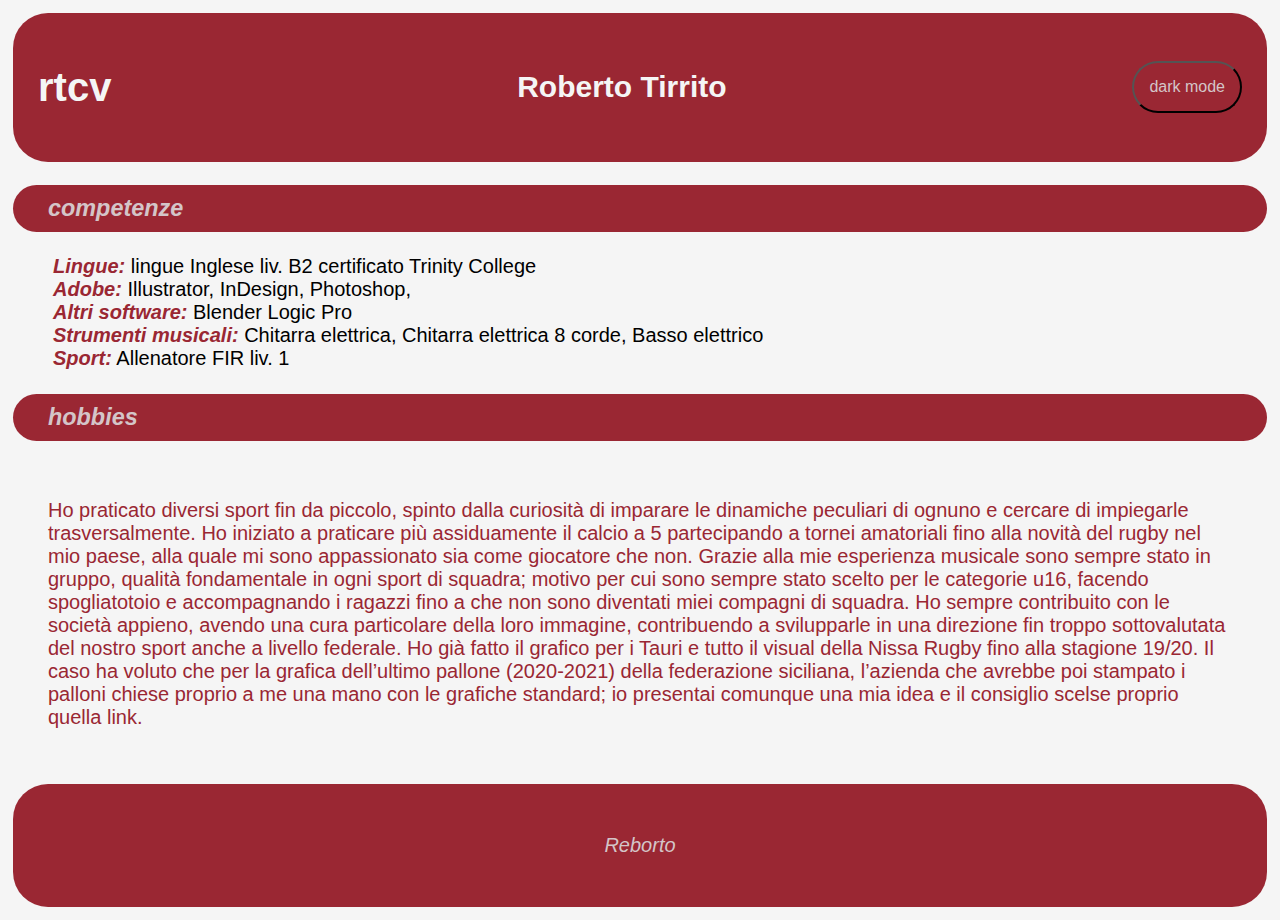
==== edgemony-course-2021/27Oct/index.html @ 7e5fc2a4 "html e css" ====
<!DOCTYPE html>
<html>

<head lang="it">
    <meta charset="UTF-8">
    <link rel="icon" href="/edgemony-course-2021/favicon.ico" />
    <link href="CV_graph.css" rel="stylesheet" type="text/css">
    <title>rt cv</title>
</head>

<body>
    <div class="testata">
        <h1>rtcv</h1>
        <h2>Roberto Tirrito</h2>
        <button class="button">
            dark mode
        </button>
    </div>

  
<div class="content">
    <h3 class="sottotitolo">competenze</h3>
    <ul>
        <li><b>Lingue:</b> lingue Inglese liv. B2
            certificato Trinity College</li>
        <li><b>Adobe:</b> Illustrator,
            InDesign, Photoshop,</li>
        <li><b>Altri software:</b> Blender
            Logic Pro </li>
        <li><b>Strumenti musicali:</b> Chitarra elettrica,
            Chitarra elettrica 8 corde,
            Basso elettrico </li>
        <li><b>Sport:</b> Allenatore FIR liv. 1 </li>


    </ul>
</div>
<div class="content">
    <h3 class="sottotitolo">hobbies</h3>
    <p>Ho praticato diversi sport fin da piccolo, spinto dalla curiosità di imparare le dinamiche peculiari di ognuno e
        cercare di impiegarle trasversalmente. Ho iniziato a praticare più assiduamente il calcio a 5 partecipando a
        tornei amatoriali fino alla novità del rugby nel mio paese, alla quale mi sono appassionato sia come giocatore
        che non.
        Grazie alla mie esperienza musicale sono sempre stato in gruppo, qualità fondamentale in ogni sport di squadra;
        motivo per cui sono sempre stato scelto per le categorie u16, facendo spogliatotoio e accompagnando i ragazzi
        fino a che non sono diventati miei compagni di squadra.
        Ho sempre contribuito con le società appieno, avendo una cura particolare della loro immagine, contribuendo a
        svilupparle in una direzione fin troppo sottovalutata del nostro sport anche a livello federale.
        Ho già fatto il grafico per i Tauri e tutto il visual della Nissa Rugby fino alla stagione 19/20.
        Il caso ha voluto che per la grafica dell’ultimo pallone (2020-2021) della federazione siciliana, l’azienda che
        avrebbe poi stampato i palloni chiese proprio a me una mano con le grafiche standard; io presentai comunque una
        mia idea e il consiglio scelse proprio quella link.</p>
</div>
<div class="footer">
    <footer>
        <em>Reborto</em>
    </footer>
</div>


    <script src="CV.js"></script>
</body>

</html>
---- edgemony-course-2021/27Oct/CV_graph.css ----
body{
    padding: 5px;
    background-color:whitesmoke;
    color: #9a2733;
    font-family: Verdana, Geneva, Tahoma, sans-serif;
    font-size: 20px;
}
.dark-theme{
    background-color: #9a2733;
    color: d4c5c8;
}

.button {
    background: #9a2733;
    color: #d4c5c8;
    position: relative;
    display: inline-block;
    border-radius: 35px;
    font-family:Verdana, Geneva, Tahoma, sans-serif;
    font-size: medium;
    padding: 15px;

}


.testata{
    display: flex;
    /* box-sizing: border-box; */
    justify-content: space-between;
    align-items: center;
    border-radius: 35px;
    color:whitesmoke;
    background: #9a2733;
    padding: 25px 25px;
}
h3{
    color: #d4c5c8;
    background: #9a2733;
    border-radius: 25px;
    font-style: italic;
    padding: 10px 35px;
    size: auto;

}
p{
    padding: 35px;;
}
ul{
    color: #000;
}
ul{
    list-style-type: none;
}

ul li b{
    color: #9a2733;
    font-style: italic;

}
.content{
    display: block;
    order: 4;
}
.footer{
    background-color: #9a2733;
    color: #d4c5c8;
    display: flex;
    justify-content: center;
    padding: 50px;
    border-radius: 35px;
}
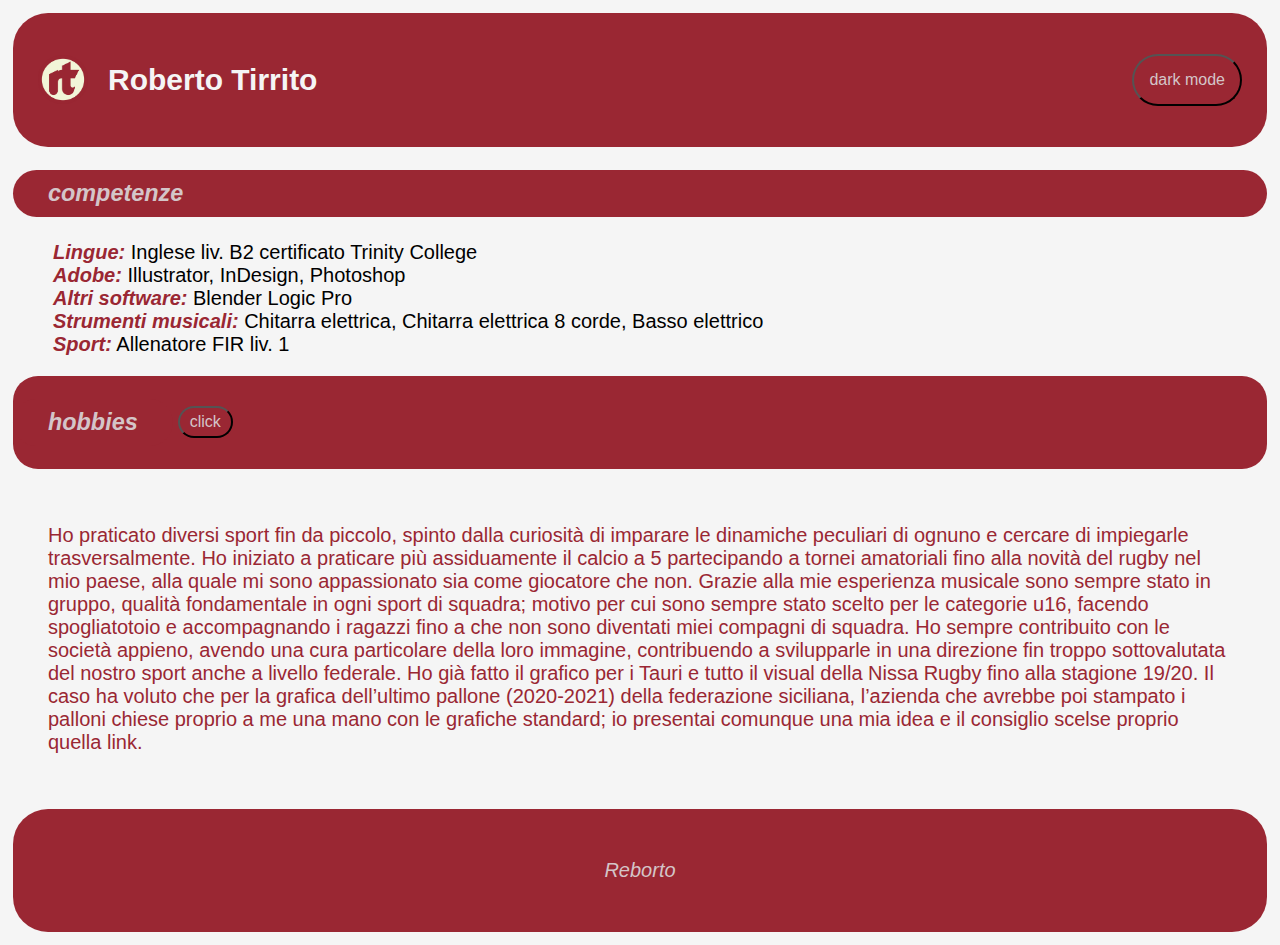
==== commit 69736932: "css add" ====
--- a/edgemony-course-2021/27Oct/index.html
+++ b/edgemony-course-2021/27Oct/index.html
@@ -10,52 +10,64 @@
 
 <body>
     <div class="testata">
-        <h1>rtcv</h1>
-        <h2>Roberto Tirrito</h2>
+        <div>
+            <img src="/edgemony-course-2021/Risorsa 3@2x.png" alt="rt_marchio" width="50px" height="49,6px">
+            <h2>Roberto Tirrito</em></h2>
+        </div>
         <button class="button">
             dark mode
         </button>
     </div>
 
-  
-<div class="content">
-    <h3 class="sottotitolo">competenze</h3>
-    <ul>
-        <li><b>Lingue:</b> lingue Inglese liv. B2
-            certificato Trinity College</li>
-        <li><b>Adobe:</b> Illustrator,
-            InDesign, Photoshop,</li>
-        <li><b>Altri software:</b> Blender
-            Logic Pro </li>
-        <li><b>Strumenti musicali:</b> Chitarra elettrica,
-            Chitarra elettrica 8 corde,
-            Basso elettrico </li>
-        <li><b>Sport:</b> Allenatore FIR liv. 1 </li>
+
+    <div class="content">
+        <h3 class="sottotitolo">competenze</h3>
+        <ul>
+            <li><b>Lingue:</b> Inglese liv. B2
+                certificato Trinity College</li>
+            <li><b>Adobe:</b> Illustrator,
+                InDesign, Photoshop</li>
+            <li><b>Altri software:</b> Blender
+                Logic Pro </li>
+            <li><b>Strumenti musicali:</b> Chitarra elettrica,
+                Chitarra elettrica 8 corde,
+                Basso elettrico </li>
+            <li><b>Sport:</b> Allenatore FIR liv. 1 </li>
 
 
-    </ul>
-</div>
-<div class="content">
-    <h3 class="sottotitolo">hobbies</h3>
-    <p>Ho praticato diversi sport fin da piccolo, spinto dalla curiosità di imparare le dinamiche peculiari di ognuno e
-        cercare di impiegarle trasversalmente. Ho iniziato a praticare più assiduamente il calcio a 5 partecipando a
-        tornei amatoriali fino alla novità del rugby nel mio paese, alla quale mi sono appassionato sia come giocatore
-        che non.
-        Grazie alla mie esperienza musicale sono sempre stato in gruppo, qualità fondamentale in ogni sport di squadra;
-        motivo per cui sono sempre stato scelto per le categorie u16, facendo spogliatotoio e accompagnando i ragazzi
-        fino a che non sono diventati miei compagni di squadra.
-        Ho sempre contribuito con le società appieno, avendo una cura particolare della loro immagine, contribuendo a
-        svilupparle in una direzione fin troppo sottovalutata del nostro sport anche a livello federale.
-        Ho già fatto il grafico per i Tauri e tutto il visual della Nissa Rugby fino alla stagione 19/20.
-        Il caso ha voluto che per la grafica dell’ultimo pallone (2020-2021) della federazione siciliana, l’azienda che
-        avrebbe poi stampato i palloni chiese proprio a me una mano con le grafiche standard; io presentai comunque una
-        mia idea e il consiglio scelse proprio quella link.</p>
-</div>
-<div class="footer">
-    <footer>
-        <em>Reborto</em>
-    </footer>
-</div>
+        </ul>
+    </div>
+    <div class="content">
+        <div>
+        <h3 class="sottotitolo">hobbies</h3>
+        <button class="button2">click</button>
+    </div>
+        <p>Ho praticato diversi sport fin da piccolo, spinto dalla curiosità di imparare le dinamiche peculiari di
+            ognuno e
+            cercare di impiegarle trasversalmente. Ho iniziato a praticare più assiduamente il calcio a 5 partecipando a
+            tornei amatoriali fino alla novità del rugby nel mio paese, alla quale mi sono appassionato sia come
+            giocatore
+            che non.
+            Grazie alla mie esperienza musicale sono sempre stato in gruppo, qualità fondamentale in ogni sport di
+            squadra;
+            motivo per cui sono sempre stato scelto per le categorie u16, facendo spogliatotoio e accompagnando i
+            ragazzi
+            fino a che non sono diventati miei compagni di squadra.
+            Ho sempre contribuito con le società appieno, avendo una cura particolare della loro immagine, contribuendo
+            a
+            svilupparle in una direzione fin troppo sottovalutata del nostro sport anche a livello federale.
+            Ho già fatto il grafico per i Tauri e tutto il visual della Nissa Rugby fino alla stagione 19/20.
+            Il caso ha voluto che per la grafica dell’ultimo pallone (2020-2021) della federazione siciliana, l’azienda
+            che
+            avrebbe poi stampato i palloni chiese proprio a me una mano con le grafiche standard; io presentai comunque
+            una
+            mia idea e il consiglio scelse proprio quella link.</p>
+    </div>
+    <div class="footer">
+        <footer>
+            <em>Reborto</em>
+        </footer>
+    </div>
 
 
     <script src="CV.js"></script>
--- a/edgemony-course-2021/27Oct/CV_graph.css
+++ b/edgemony-course-2021/27Oct/CV_graph.css
@@ -7,7 +7,7 @@
 }
 .dark-theme{
     background-color: #9a2733;
-    color: d4c5c8;
+    color: #d4c5c8;
 }
 
 .button {
@@ -33,6 +33,12 @@
     background: #9a2733;
     padding: 25px 25px;
 }
+.testata div{
+    display: flex;
+    align-items: center;
+    justify-content: left;
+    gap: 20px;
+}
 h3{
     color: #d4c5c8;
     background: #9a2733;
@@ -45,10 +51,9 @@
 p{
     padding: 35px;;
 }
+
 ul{
     color: #000;
-}
-ul{
     list-style-type: none;
 }
 
@@ -59,8 +64,34 @@
 }
 .content{
     display: block;
-    order: 4;
+    
 }
+.content div{
+display: flex;
+align-items: center;
+align-content: flex-start;
+justify-content: left;
+gap: 5px;
+color: #d4c5c8;
+background: #9a2733;
+border-radius: 25px;
+font-style: italic;
+margin: none;
+padding: none;
+border:none;
+
+}
+.button2{
+    background: #9a2733;
+    color: #d4c5c8;
+    position: relative;
+    display: inline-block;
+    border-radius: 35px;
+    font-family:Verdana, Geneva, Tahoma, sans-serif;
+    font-size: medium;
+    padding: 5px 10px;
+}
+
 .footer{
     background-color: #9a2733;
     color: #d4c5c8;
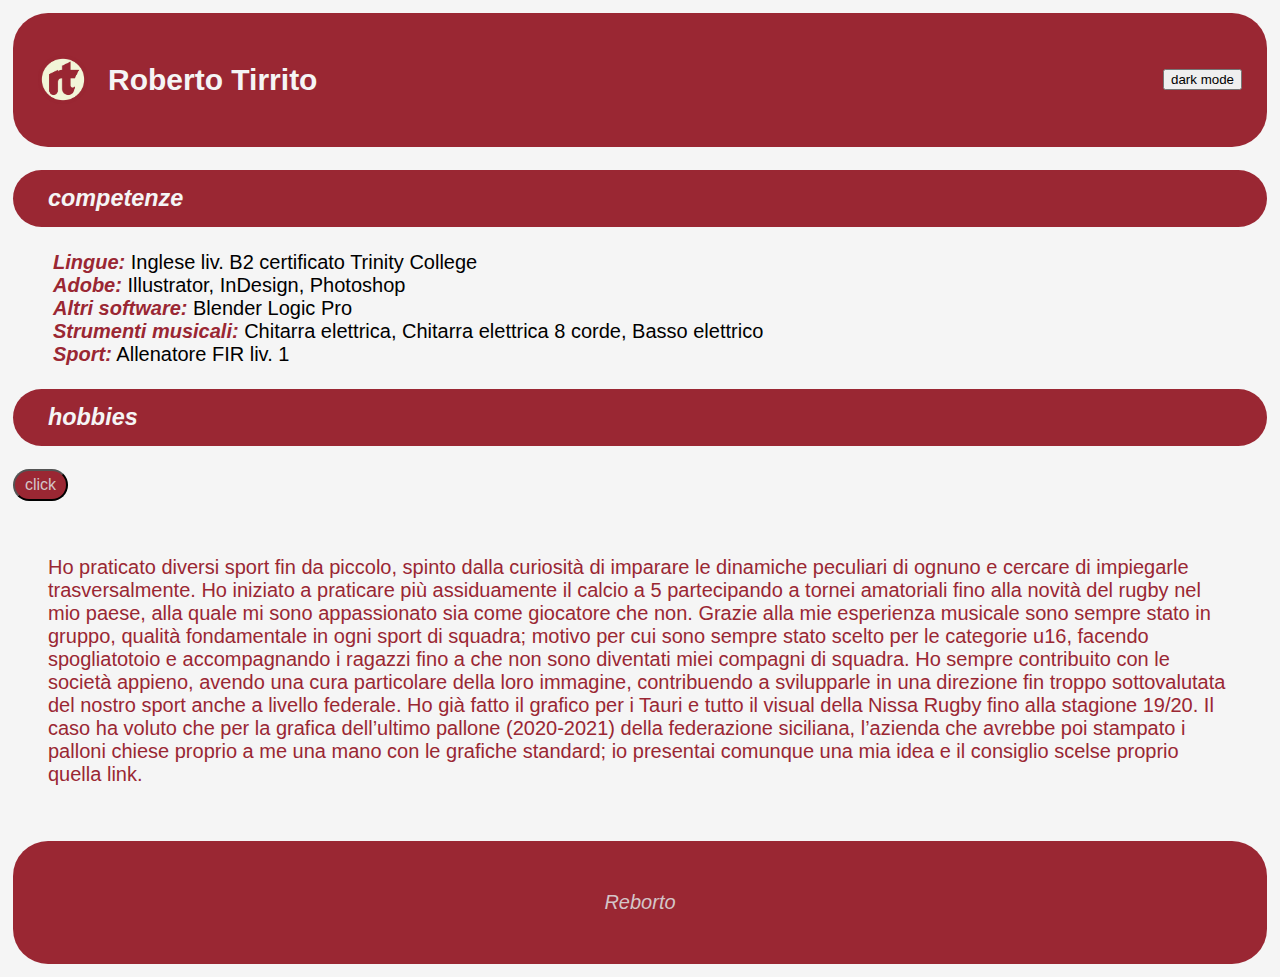
==== commit 0edbf7fd: "altra prova" ====
--- a/edgemony-course-2021/27Oct/index.html
+++ b/edgemony-course-2021/27Oct/index.html
@@ -40,7 +40,7 @@
     <div class="content">
         <div>
         <h3 class="sottotitolo">hobbies</h3>
-        <button class="button2">click</button>
+        <div><button class="button2">click</button>
     </div>
         <p>Ho praticato diversi sport fin da piccolo, spinto dalla curiosità di imparare le dinamiche peculiari di
             ognuno e
--- a/edgemony-course-2021/27Oct/CV_graph.css
+++ b/edgemony-course-2021/27Oct/CV_graph.css
@@ -5,12 +5,12 @@
     font-family: Verdana, Geneva, Tahoma, sans-serif;
     font-size: 20px;
 }
-.dark-theme{
+.darkMode{
     background-color: #9a2733;
     color: #d4c5c8;
 }
 
-.button {
+.btnDarkMode {
     background: #9a2733;
     color: #d4c5c8;
     position: relative;
@@ -21,7 +21,6 @@
     padding: 15px;
 
 }
-
 
 .testata{
     display: flex;
@@ -39,15 +38,6 @@
     justify-content: left;
     gap: 20px;
 }
-h3{
-    color: #d4c5c8;
-    background: #9a2733;
-    border-radius: 25px;
-    font-style: italic;
-    padding: 10px 35px;
-    size: auto;
-
-}
 p{
     padding: 35px;;
 }
@@ -62,25 +52,19 @@
     font-style: italic;
 
 }
-.content{
-    display: block;
-    
-}
-.content div{
-display: flex;
-align-items: center;
-align-content: flex-start;
-justify-content: left;
-gap: 5px;
-color: #d4c5c8;
-background: #9a2733;
-border-radius: 25px;
-font-style: italic;
-margin: none;
-padding: none;
-border:none;
+.sottotitolo{
+    font-style: italic;
+    color: whitesmoke;
+    background-color:#9a2733;
+    display: flex;
+   align-items:center;
+   padding: 15px 35px;
+   border-radius: 35px;
 
 }
+.content{
+    display: block;}
+
 .button2{
     background: #9a2733;
     color: #d4c5c8;
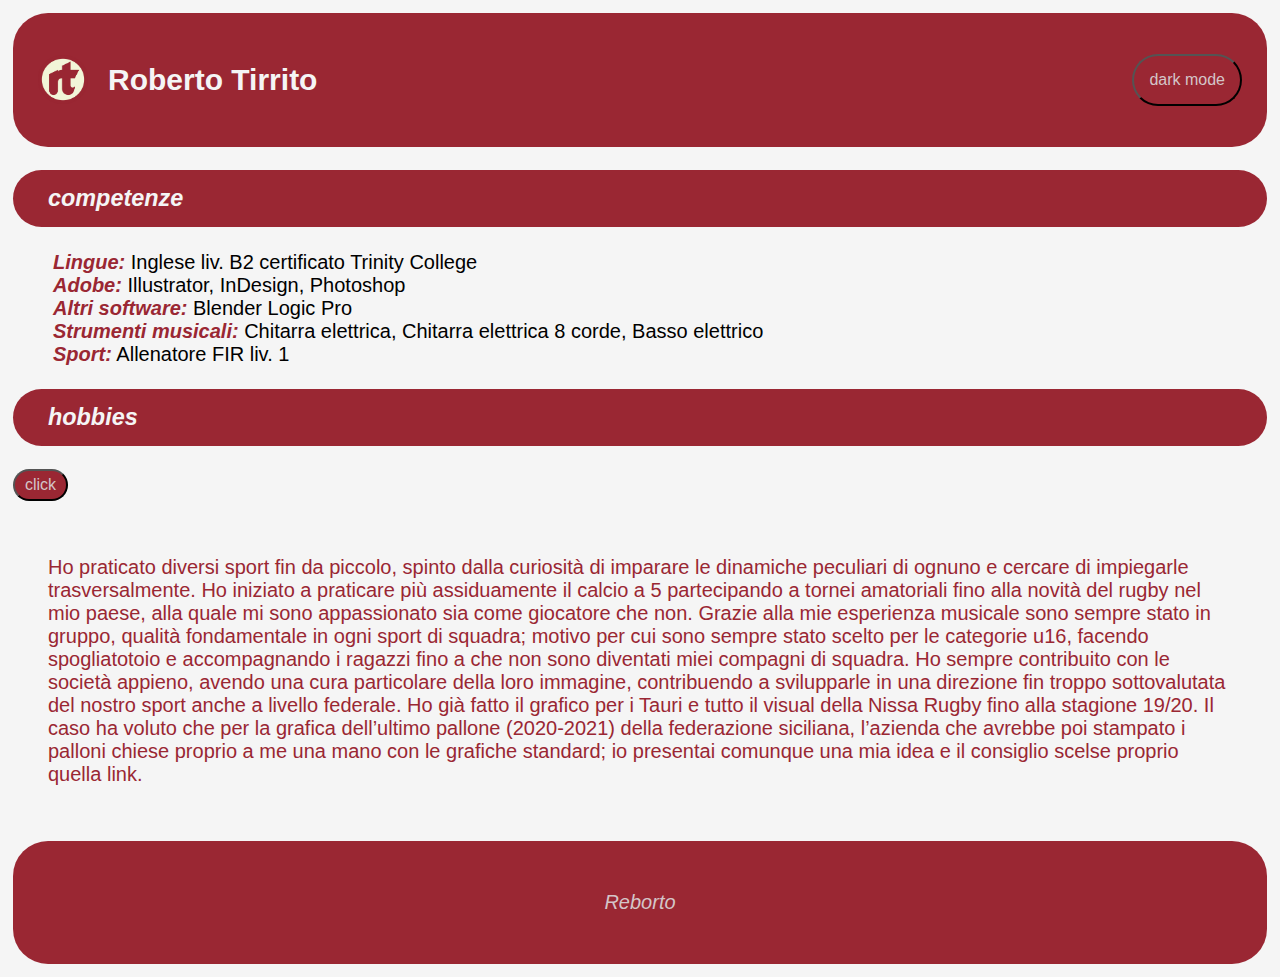
==== commit a4a347d4: "dark mode1" ====
--- a/edgemony-course-2021/27Oct/index.html
+++ b/edgemony-course-2021/27Oct/index.html
@@ -14,7 +14,7 @@
             <img src="/edgemony-course-2021/Risorsa 3@2x.png" alt="rt_marchio" width="50px" height="49,6px">
             <h2>Roberto Tirrito</em></h2>
         </div>
-        <button class="button">
+        <button class="btnDarkMode">
             dark mode
         </button>
     </div>
@@ -22,6 +22,7 @@
 
     <div class="content">
         <h3 class="sottotitolo">competenze</h3>
+    
         <ul>
             <li><b>Lingue:</b> Inglese liv. B2
                 certificato Trinity College</li>
@@ -38,30 +39,35 @@
         </ul>
     </div>
     <div class="content">
-        <div>
         <h3 class="sottotitolo">hobbies</h3>
-        <div><button class="button2">click</button>
     </div>
-        <p>Ho praticato diversi sport fin da piccolo, spinto dalla curiosità di imparare le dinamiche peculiari di
-            ognuno e
-            cercare di impiegarle trasversalmente. Ho iniziato a praticare più assiduamente il calcio a 5 partecipando a
-            tornei amatoriali fino alla novità del rugby nel mio paese, alla quale mi sono appassionato sia come
-            giocatore
-            che non.
-            Grazie alla mie esperienza musicale sono sempre stato in gruppo, qualità fondamentale in ogni sport di
-            squadra;
-            motivo per cui sono sempre stato scelto per le categorie u16, facendo spogliatotoio e accompagnando i
-            ragazzi
-            fino a che non sono diventati miei compagni di squadra.
-            Ho sempre contribuito con le società appieno, avendo una cura particolare della loro immagine, contribuendo
-            a
-            svilupparle in una direzione fin troppo sottovalutata del nostro sport anche a livello federale.
-            Ho già fatto il grafico per i Tauri e tutto il visual della Nissa Rugby fino alla stagione 19/20.
-            Il caso ha voluto che per la grafica dell’ultimo pallone (2020-2021) della federazione siciliana, l’azienda
-            che
-            avrebbe poi stampato i palloni chiese proprio a me una mano con le grafiche standard; io presentai comunque
-            una
-            mia idea e il consiglio scelse proprio quella link.</p>
+    <button class="button2">click</button>
+
+    <p>Ho praticato diversi sport fin da piccolo, spinto dalla curiosità di imparare le dinamiche peculiari di
+        ognuno e
+        cercare di impiegarle trasversalmente. Ho iniziato a praticare più assiduamente il calcio a 5
+        partecipando a
+        tornei amatoriali fino alla novità del rugby nel mio paese, alla quale mi sono appassionato sia come
+        giocatore
+        che non.
+        Grazie alla mie esperienza musicale sono sempre stato in gruppo, qualità fondamentale in ogni sport di
+        squadra;
+        motivo per cui sono sempre stato scelto per le categorie u16, facendo spogliatotoio e accompagnando i
+        ragazzi
+        fino a che non sono diventati miei compagni di squadra.
+        Ho sempre contribuito con le società appieno, avendo una cura particolare della loro immagine,
+        contribuendo
+        a
+        svilupparle in una direzione fin troppo sottovalutata del nostro sport anche a livello federale.
+        Ho già fatto il grafico per i Tauri e tutto il visual della Nissa Rugby fino alla stagione 19/20.
+        Il caso ha voluto che per la grafica dell’ultimo pallone (2020-2021) della federazione siciliana,
+        l’azienda
+        che
+        avrebbe poi stampato i palloni chiese proprio a me una mano con le grafiche standard; io presentai
+        comunque
+        una
+        mia idea e il consiglio scelse proprio quella link.</p>
+    </div>
     </div>
     <div class="footer">
         <footer>
--- a/edgemony-course-2021/27Oct/CV_graph.css
+++ b/edgemony-course-2021/27Oct/CV_graph.css
@@ -63,8 +63,13 @@
 
 }
 .content{
-    display: block;}
+    display: block;
+}
 
+.content2{
+    display: block;
+    align-content: flex-start;
+}
 .button2{
     background: #9a2733;
     color: #d4c5c8;
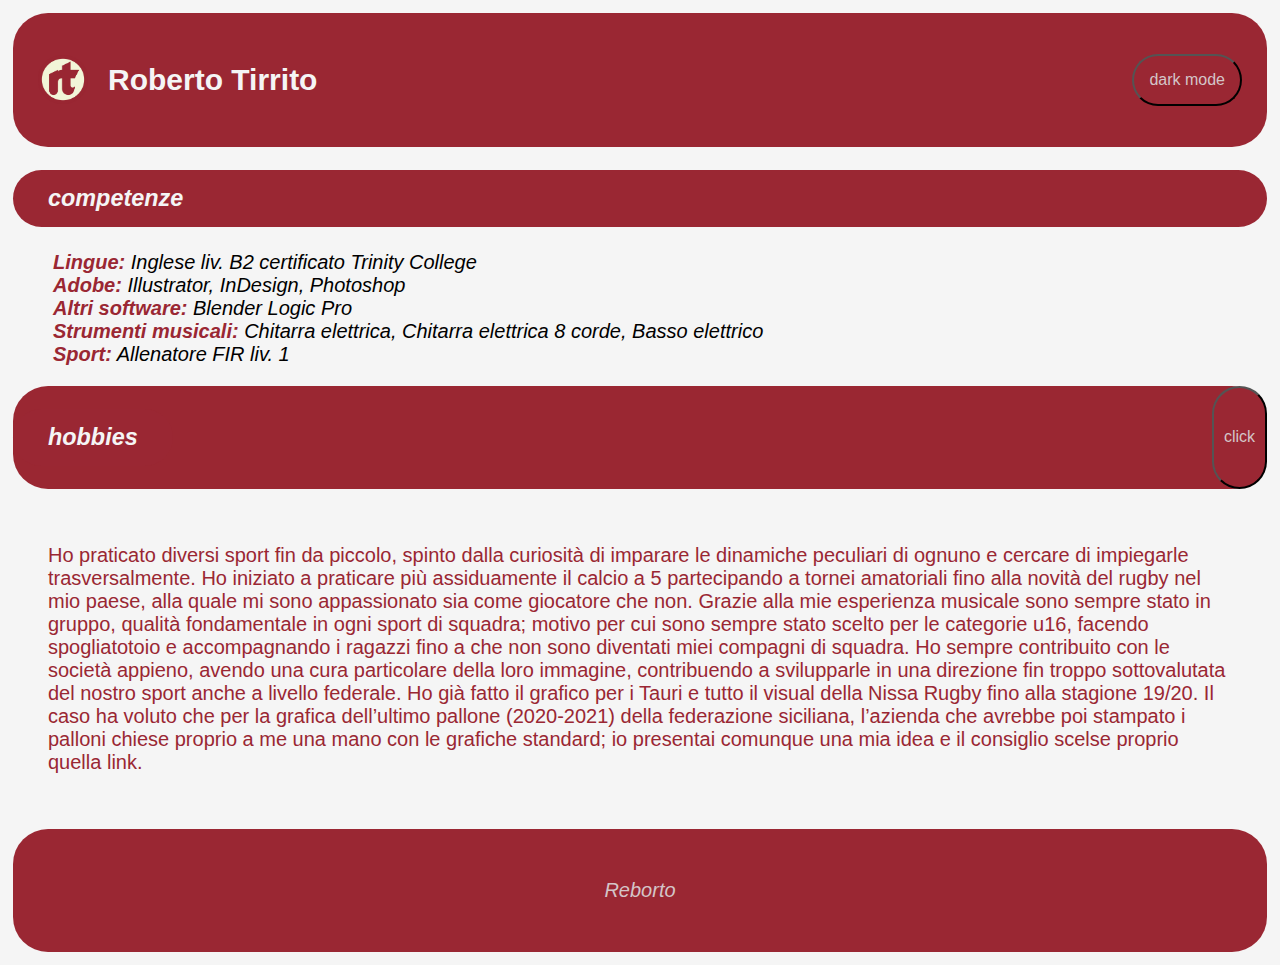
==== commit bae096b5: "abbonè" ====
--- a/edgemony-course-2021/27Oct/index.html
+++ b/edgemony-course-2021/27Oct/index.html
@@ -20,7 +20,7 @@
     </div>
 
 
-    <div class="content">
+    <div class="content"> 
         <h3 class="sottotitolo">competenze</h3>
     
         <ul>
@@ -38,10 +38,10 @@
 
         </ul>
     </div>
-    <div class="content">
-        <h3 class="sottotitolo">hobbies</h3>
+    <div class="content onz">
+    <h3 class="sottotitolo">hobbies</h3>
+    <button class="button2">click</button>
     </div>
-    <button class="button2">click</button>
 
     <p>Ho praticato diversi sport fin da piccolo, spinto dalla curiosità di imparare le dinamiche peculiari di
         ognuno e
--- a/edgemony-course-2021/27Oct/CV_graph.css
+++ b/edgemony-course-2021/27Oct/CV_graph.css
@@ -10,6 +10,7 @@
     color: #d4c5c8;
 }
 
+
 .btnDarkMode {
     background: #9a2733;
     color: #d4c5c8;
@@ -20,6 +21,14 @@
     font-size: medium;
     padding: 15px;
 
+}
+.darkMode .btnDarkMode{
+    font:#f2f5d8;
+    background:#9a2733 ;
+}
+.darkMode .testata{
+    color: #9a2733;
+    background:#f2f5d8 ;
 }
 
 .testata{
@@ -32,6 +41,12 @@
     background: #9a2733;
     padding: 25px 25px;
 }
+.onz{display: flex;
+    justify-content: space-between;
+    background: #9a2732;
+    border-radius: 35px;
+}
+
 .testata div{
     display: flex;
     align-items: center;
@@ -47,10 +62,20 @@
     list-style-type: none;
 }
 
+ul li {
+    color:black;
+    font-style: italic;
+}
+.darkMode ul li{
+    color: #d4c5c8;}
+
 ul li b{
     color: #9a2733;
     font-style: italic;
 
+}
+.darkMode ul li b{
+    color: #f2f5d8;
 }
 .sottotitolo{
     font-style: italic;
@@ -60,15 +85,17 @@
    align-items:center;
    padding: 15px 35px;
    border-radius: 35px;
-
+}
+.darkMode .sottotitolo{
+    background: #f2f5d8;
+    color: #9a2733;
 }
 .content{
-    display: block;
 }
 
 .content2{
-    display: block;
-    align-content: flex-start;
+    /* display: block;
+    align-content: flex-start; */
 }
 .button2{
     background: #9a2733;
@@ -88,4 +115,8 @@
     justify-content: center;
     padding: 50px;
     border-radius: 35px;
+}
+.darkMode .footer{
+    background:#f2f5d8 ;
+    color: #9a2733;
 }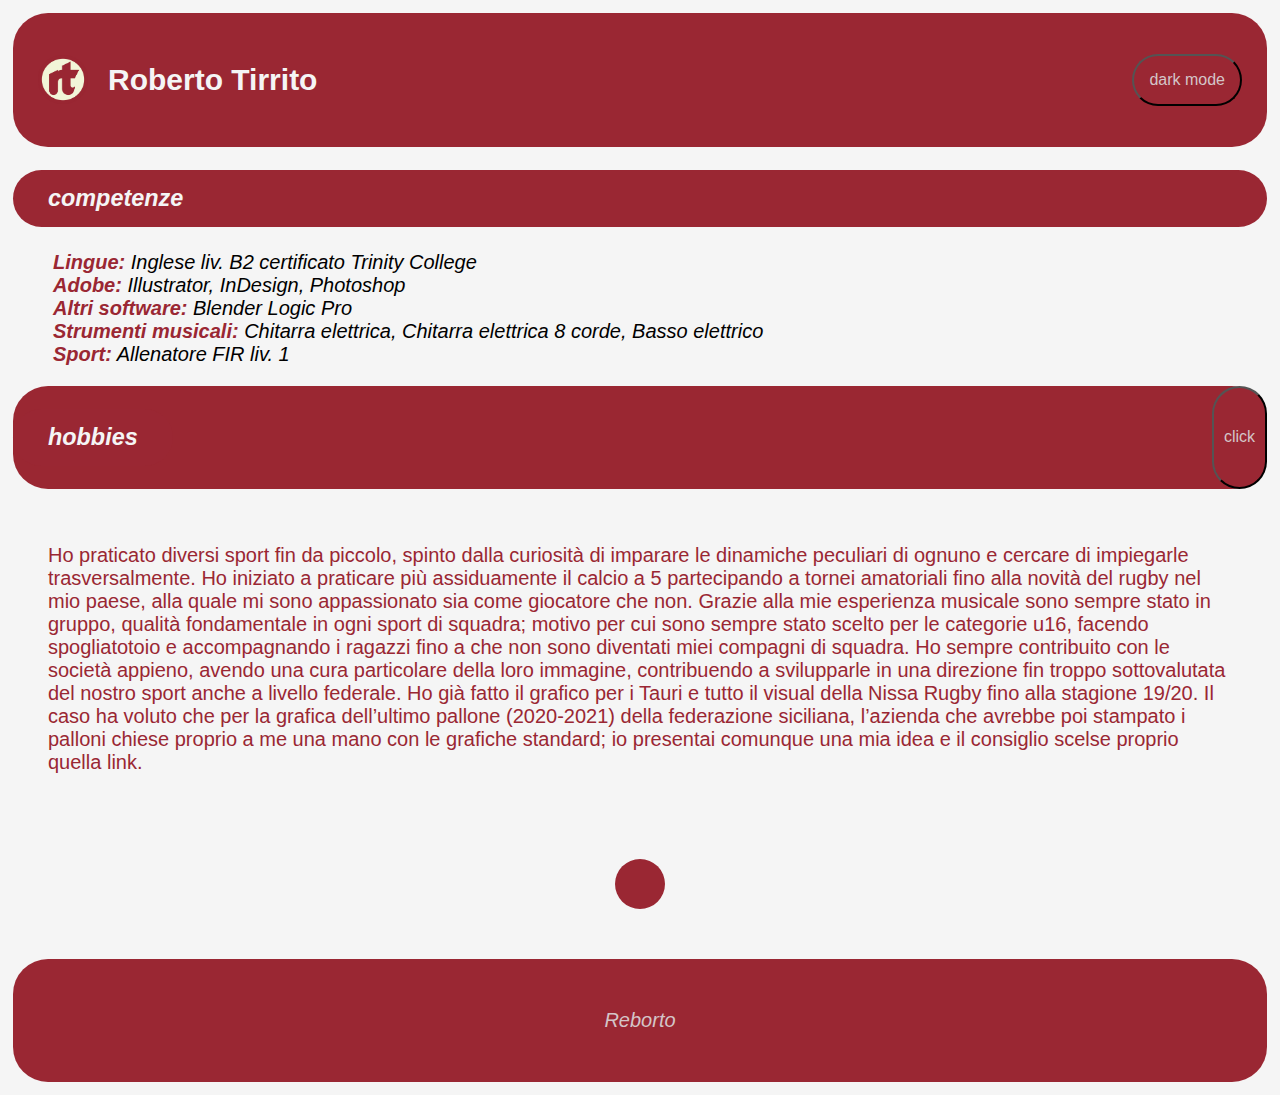
==== commit cc413358: "prove colore-somma" ====
--- a/edgemony-course-2021/27Oct/index.html
+++ b/edgemony-course-2021/27Oct/index.html
@@ -20,9 +20,9 @@
     </div>
 
 
-    <div class="content"> 
+    <div class="content">
         <h3 class="sottotitolo">competenze</h3>
-    
+
         <ul>
             <li><b>Lingue:</b> Inglese liv. B2
                 certificato Trinity College</li>
@@ -39,8 +39,8 @@
         </ul>
     </div>
     <div class="content onz">
-    <h3 class="sottotitolo">hobbies</h3>
-    <button class="button2">click</button>
+        <h3 class="sottotitolo">hobbies</h3>
+        <button class="button2">click</button>
     </div>
 
     <p>Ho praticato diversi sport fin da piccolo, spinto dalla curiosità di imparare le dinamiche peculiari di
@@ -69,6 +69,8 @@
         mia idea e il consiglio scelse proprio quella link.</p>
     </div>
     </div>
+    <div class="circle"></div>
+
     <div class="footer">
         <footer>
             <em>Reborto</em>
--- a/edgemony-course-2021/27Oct/CV_graph.css
+++ b/edgemony-course-2021/27Oct/CV_graph.css
@@ -90,13 +90,7 @@
     background: #f2f5d8;
     color: #9a2733;
 }
-.content{
-}
 
-.content2{
-    /* display: block;
-    align-content: flex-start; */
-}
 .button2{
     background: #9a2733;
     color: #d4c5c8;
@@ -106,6 +100,20 @@
     font-family:Verdana, Geneva, Tahoma, sans-serif;
     font-size: medium;
     padding: 5px 10px;
+}
+.circle{
+    display: flex;
+    justify-content: center;
+    width: 50px;
+    height: 50px;
+    -webkit-border-radius: 25px;
+    -moz-border-radius: 25px; 
+    border-radius: 25px;
+    background: #9a2733;
+    margin: 50px auto;
+}
+.darkMode .circle{
+    background: #f2f5d8;
 }
 
 .footer{
